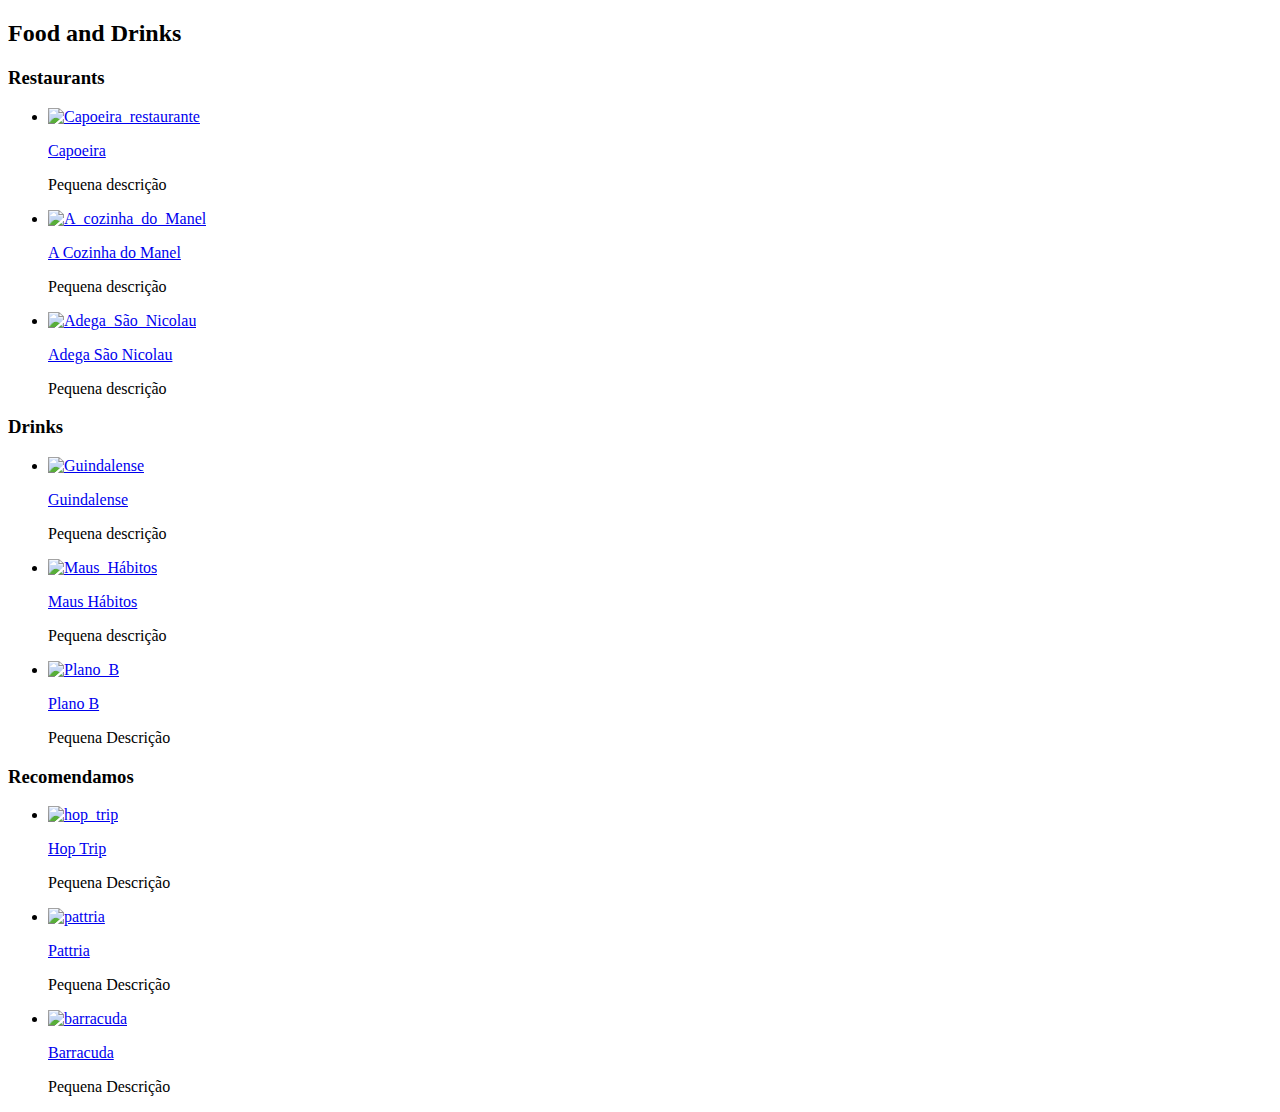
==== index.html @ 486bb33a "restauracao created" ====
<!DOCTYPE html>
<html lang="en">
<head>
    <meta charset="UTF-8">
    <meta name="viewport" content="width=device-width, initial-scale=1.0">
    <title>Food and Drinks</title>
</head>
<body>
    <!--Navigation bar-->
    <header>

    </header>

<!--Food and Drinks-->

    <section>
        <div class="pagetitle">
            <h2 id="foodanddrinks">Food and Drinks</h2>
        </div>
    
<!--Restaurants-->
    
    </section>
        <div class="restaurants">
            <h3 id="restaurants">Restaurants</h3>
                <ul>
                    <li>
                        <a href="https://www.timeout.pt/porto/pt/restaurantes/a-capoeira"><img src="https://media.timeout.com/images/103810923/750/422/image.jpg" alt="Capoeira_restaurante"></a>    
                        <a href="https://www.timeout.pt/porto/pt/restaurantes/a-capoeira"><p>Capoeira</p></a>
                        <p>Pequena descrição</p>
                    </li>
                    <li>    
                        <a href="https://www.timeout.pt/porto/pt/restaurantes/a-cozinha-do-manel"><img src="https://media.timeout.com/images/103810912/750/422/image.jpg" alt="A_cozinha_do_Manel"></a>
                        <a href="https://www.timeout.pt/porto/pt/restaurantes/a-cozinha-do-manel"><p>A Cozinha do Manel</p></a>
                        <p>Pequena descrição</p>
                    </li>
                    <li>
                        <a href="https://www.timeout.pt/porto/pt/restaurantes/adega-sao-nicolau"><img src="https://media.timeout.com/images/103884231/750/422/image.jpg" alt="Adega_São_Nicolau"></a>
                        <a href="https://www.timeout.pt/porto/pt/restaurantes/adega-sao-nicolau"><p>Adega São Nicolau</p></a>
                        <p>Pequena descrição</p>
                    </li>
                </ul>
        </div>
    </section>

<!--Drinks-->
    
    <section>
        <div class="drinks">
            <h3 id="drinks">Drinks</h3>
                <ul>
                    <li>
                        <a href="https://www.timeout.pt/porto/pt/bares/guindalense"><img src="https://media.timeout.com/images/103883295/750/422/image.jpg" alt="Guindalense"></a>
                        <a href="https://www.timeout.pt/porto/pt/bares/guindalense"><p>Guindalense</p></a>
                        <p>Pequena descrição</p>
                    </li>
                    <li>
                        <a href="https://www.timeout.pt/porto/pt/arte/maus-habitos"><img src="https://media.timeout.com/images/103888814/750/422/image.jpg" alt="Maus_Hábitos"></a>
                        <a href="https://www.timeout.pt/porto/pt/arte/maus-habitos"><p>Maus Hábitos</p></a>
                        <p>Pequena descrição</p>
                    </li>
                    <li>
                        <a href="https://www.timeout.pt/porto/pt/noite/plano-b"><img src="https://media.timeout.com/images/103876748/750/422/image.jpg" alt="Plano_B"></a>
                        <a href="https://www.timeout.pt/porto/pt/noite/plano-b"><p>Plano B</p></a>
                        <p>Pequena Descrição</p>
                    </li>
                </ul>
        </div>
    </section>

<!--Recomendations-->

    <section>
        <div class="recomendations">
            <h3 id="recomendations">Recomendamos</h3>
                <ul>
                    <li>
                        <a href="https://www.timeout.pt/porto/pt/bares/hop-trip"><img src="https://media.timeout.com/images/105293714/750/422/image.jpg" alt="hop_trip"></a>
                        <a href="https://www.timeout.pt/porto/pt/bares/hop-trip"><p>Hop Trip</p></a>
                        <p>Pequena Descrição</p>
                    </li>
                    <li>
                        <a href="https://www.timeout.pt/porto/pt/bares/pattria"><img src="https://media.timeout.com/images/105207464/750/422/image.jpg" alt="pattria"></a>
                        <a href="https://www.timeout.pt/porto/pt/bares/pattria"><p>Pattria</p></a>
                        <p>Pequena Descrição</p>
                    </li>
                    <li>
                        <a href="https://www.timeout.pt/porto/pt/bares/barracuda"><img src="https://media.timeout.com/images/105215068/750/422/image.jpg" alt="barracuda"></a>
                        <a href="https://www.timeout.pt/porto/pt/bares/barracuda"><p>Barracuda</p></a>
                        <p>Pequena Descrição</p>
                    </li>
                </ul>
        </div>
    </section>
</body>
</html>
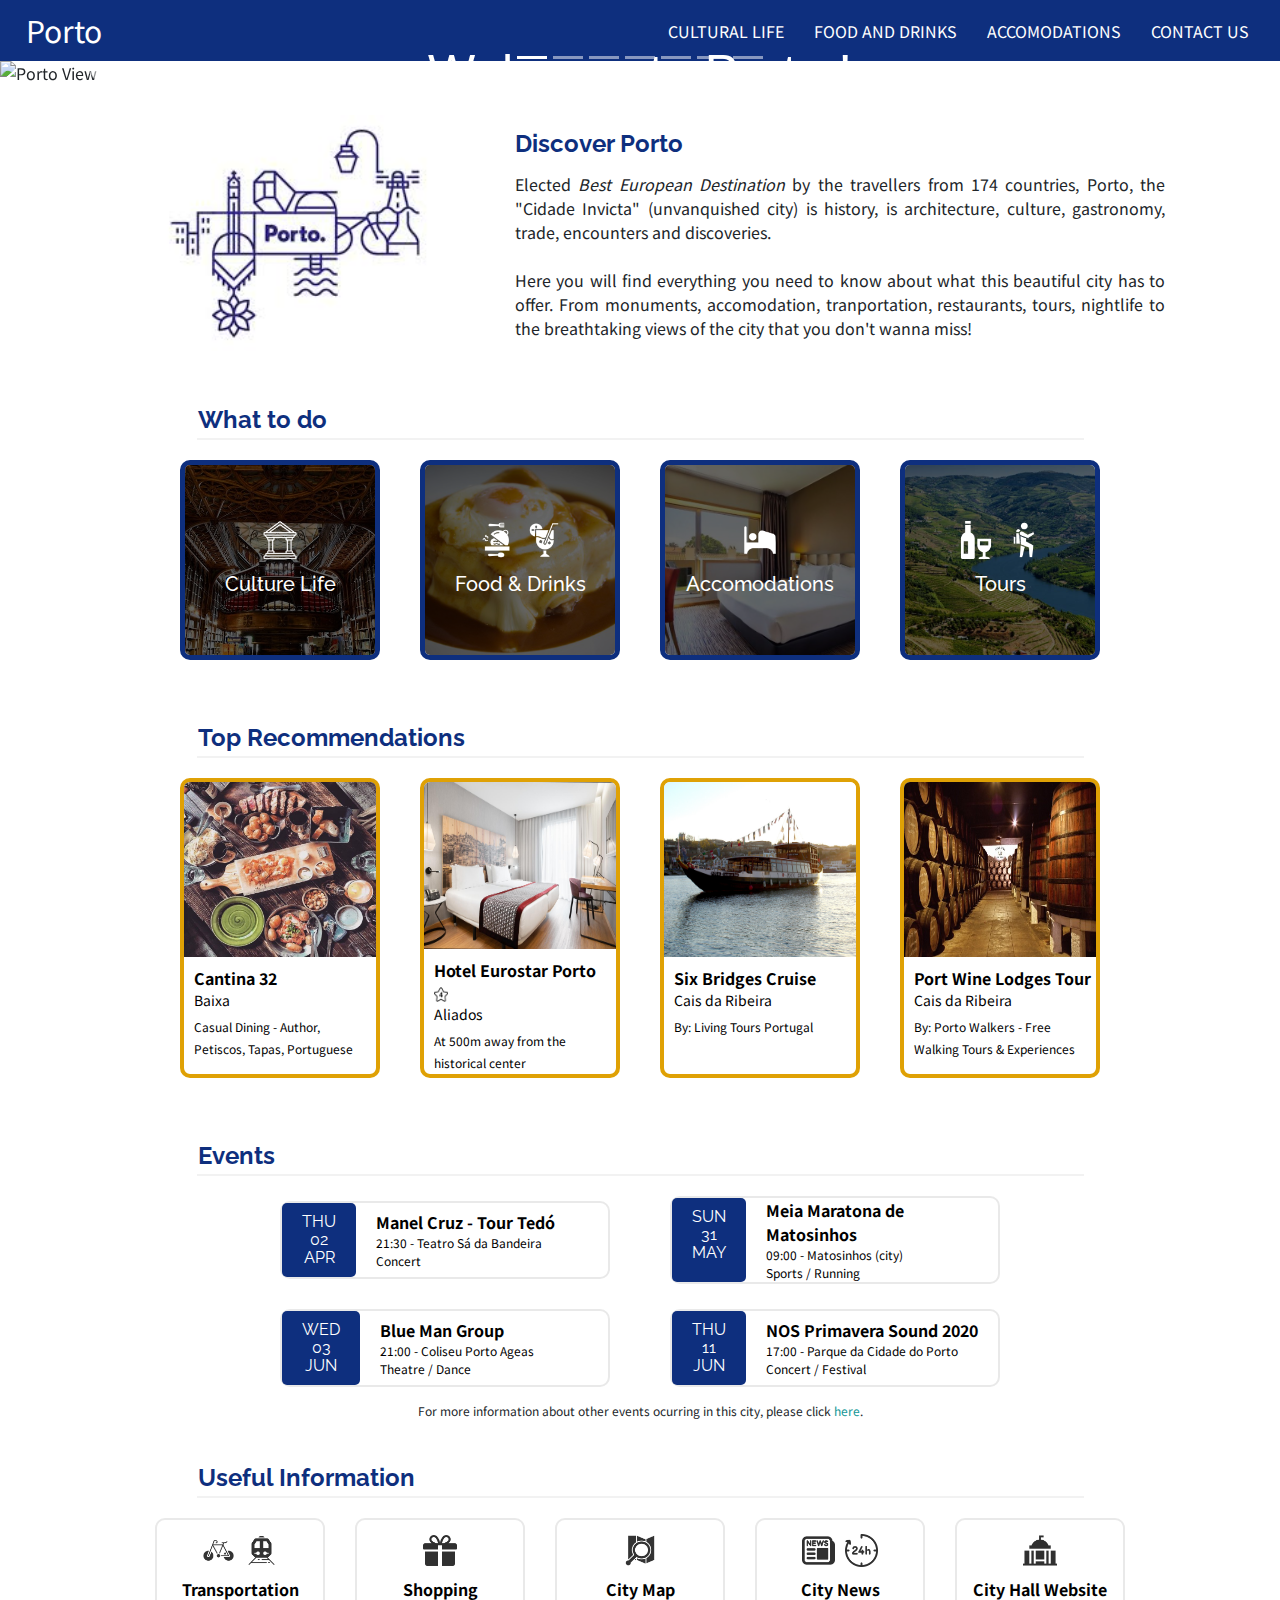
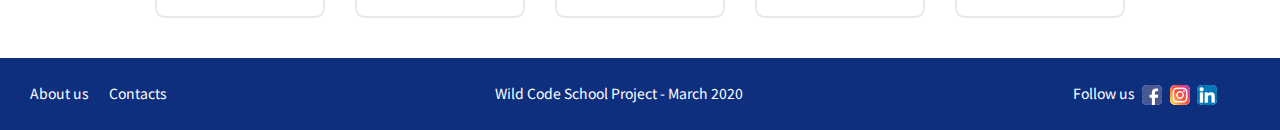
==== commit 09314c1c: "todas as navbars" ====
--- a/index.html
+++ b/index.html
@@ -1,96 +1,336 @@
 <!DOCTYPE html>
 <html lang="en">
 <head>
-    <meta charset="UTF-8">
-    <meta name="viewport" content="width=device-width, initial-scale=1.0">
-    <title>Food and Drinks</title>
+  <meta charset="UTF-8">
+  <meta name="viewport" content="width=device-width, initial-scale=1.0">
+  <link rel="stylesheet" type="text/css" href="homeStyles.css">
+  <link href="https://fonts.googleapis.com/css?family=Noto+Sans+TC|Roboto&display=swap" rel="stylesheet">
+  <link href="https://fonts.googleapis.com/css?family=Raleway:400,500,700,900&display=swap" rel="stylesheet">
+  <link rel="stylesheet" href="https://stackpath.bootstrapcdn.com/bootstrap/4.4.1/css/bootstrap.min.css" integrity="sha384-Vkoo8x4CGsO3+Hhxv8T/Q5PaXtkKtu6ug5TOeNV6gBiFeWPGFN9MuhOf23Q9Ifjh" crossorigin="anonymous">
+  <title>Discover Porto !</title>
 </head>
 <body>
-    <!--Navigation bar-->
-    <header>
-
-    </header>
-
-<!--Food and Drinks-->
-
-    <section>
-        <div class="pagetitle">
-            <h2 id="foodanddrinks">Food and Drinks</h2>
-        </div>
-    
-<!--Restaurants-->
-    
-    </section>
-        <div class="restaurants">
-            <h3 id="restaurants">Restaurants</h3>
-                <ul>
-                    <li>
-                        <a href="https://www.timeout.pt/porto/pt/restaurantes/a-capoeira"><img src="https://media.timeout.com/images/103810923/750/422/image.jpg" alt="Capoeira_restaurante"></a>    
-                        <a href="https://www.timeout.pt/porto/pt/restaurantes/a-capoeira"><p>Capoeira</p></a>
-                        <p>Pequena descrição</p>
-                    </li>
-                    <li>    
-                        <a href="https://www.timeout.pt/porto/pt/restaurantes/a-cozinha-do-manel"><img src="https://media.timeout.com/images/103810912/750/422/image.jpg" alt="A_cozinha_do_Manel"></a>
-                        <a href="https://www.timeout.pt/porto/pt/restaurantes/a-cozinha-do-manel"><p>A Cozinha do Manel</p></a>
-                        <p>Pequena descrição</p>
-                    </li>
-                    <li>
-                        <a href="https://www.timeout.pt/porto/pt/restaurantes/adega-sao-nicolau"><img src="https://media.timeout.com/images/103884231/750/422/image.jpg" alt="Adega_São_Nicolau"></a>
-                        <a href="https://www.timeout.pt/porto/pt/restaurantes/adega-sao-nicolau"><p>Adega São Nicolau</p></a>
-                        <p>Pequena descrição</p>
-                    </li>
-                </ul>
-        </div>
-    </section>
-
-<!--Drinks-->
-    
-    <section>
-        <div class="drinks">
-            <h3 id="drinks">Drinks</h3>
-                <ul>
-                    <li>
-                        <a href="https://www.timeout.pt/porto/pt/bares/guindalense"><img src="https://media.timeout.com/images/103883295/750/422/image.jpg" alt="Guindalense"></a>
-                        <a href="https://www.timeout.pt/porto/pt/bares/guindalense"><p>Guindalense</p></a>
-                        <p>Pequena descrição</p>
-                    </li>
-                    <li>
-                        <a href="https://www.timeout.pt/porto/pt/arte/maus-habitos"><img src="https://media.timeout.com/images/103888814/750/422/image.jpg" alt="Maus_Hábitos"></a>
-                        <a href="https://www.timeout.pt/porto/pt/arte/maus-habitos"><p>Maus Hábitos</p></a>
-                        <p>Pequena descrição</p>
-                    </li>
-                    <li>
-                        <a href="https://www.timeout.pt/porto/pt/noite/plano-b"><img src="https://media.timeout.com/images/103876748/750/422/image.jpg" alt="Plano_B"></a>
-                        <a href="https://www.timeout.pt/porto/pt/noite/plano-b"><p>Plano B</p></a>
-                        <p>Pequena Descrição</p>
-                    </li>
-                </ul>
-        </div>
-    </section>
-
-<!--Recomendations-->
-
-    <section>
-        <div class="recomendations">
-            <h3 id="recomendations">Recomendamos</h3>
-                <ul>
-                    <li>
-                        <a href="https://www.timeout.pt/porto/pt/bares/hop-trip"><img src="https://media.timeout.com/images/105293714/750/422/image.jpg" alt="hop_trip"></a>
-                        <a href="https://www.timeout.pt/porto/pt/bares/hop-trip"><p>Hop Trip</p></a>
-                        <p>Pequena Descrição</p>
-                    </li>
-                    <li>
-                        <a href="https://www.timeout.pt/porto/pt/bares/pattria"><img src="https://media.timeout.com/images/105207464/750/422/image.jpg" alt="pattria"></a>
-                        <a href="https://www.timeout.pt/porto/pt/bares/pattria"><p>Pattria</p></a>
-                        <p>Pequena Descrição</p>
-                    </li>
-                    <li>
-                        <a href="https://www.timeout.pt/porto/pt/bares/barracuda"><img src="https://media.timeout.com/images/105215068/750/422/image.jpg" alt="barracuda"></a>
-                        <a href="https://www.timeout.pt/porto/pt/bares/barracuda"><p>Barracuda</p></a>
-                        <p>Pequena Descrição</p>
-                    </li>
-                </ul>
-        </div>
-    </section>
+  <!-- NavBar -->
+  <header>
+    <div class="navbar">
+      <a href="."><div class="logo">Porto</div></a>
+      <div class="buttons-div">
+        <div class="nav-buttons">
+          <a href="culturalPage/cultural.html"><div class="buttons">Cultural Life</div></a>
+          <a href="foodDrinksPage/restauracao.html"><div class="buttons">Food and Drinks</div></a>
+        </div>
+        <div class="nav-buttons">
+          <a href="hotelPage/hotel.html"><div class="buttons">Accomodations</div></a>
+          <a href="contactPage/contact.html"><div class="buttons">Contact us</div></a>
+        </div>
+      </div>
+    </div>
+  </header>
+
+  <!-- Carousel -->
+
+  <section class="banner">
+    <div id="carouselExampleIndicators" class="carousel slide" data-ride="carousel">
+      <ol class="carousel-indicators">
+        <li data-target="#carouselExampleIndicators" data-slide-to="0" class="active"></li>
+        <li data-target="#carouselExampleIndicators" data-slide-to="1"></li>
+        <li data-target="#carouselExampleIndicators" data-slide-to="2"></li>
+        <li data-target="#carouselExampleIndicators" data-slide-to="3"></li>
+        <li data-target="#carouselExampleIndicators" data-slide-to="4"></li>
+        <li data-target="#carouselExampleIndicators" data-slide-to="5"></li>
+        <li data-target="#carouselExampleIndicators" data-slide-to="6"></li>
+      </ol>
+      <div class="carousel-inner">
+        <div class="carousel-item active">
+          <img src="images/banner-images/Untitled-1-02.jpg" class="d-block w-100" alt="Porto View">
+        </div>
+        <div class="carousel-item">
+          <img src="images/banner-images/Untitled-1-10.jpg" class="d-block w-100" alt="Porto View">
+        </div>
+        <div class="carousel-item">
+          <img src="images/banner-images/Untitled-1-03.jpg" class="d-block w-100" alt="Porto View">
+        </div>
+        <div class="carousel-item">
+          <img src="images/banner-images/Untitled-1-07.jpg" class="d-block w-100" alt="Porto View">
+        </div>
+        <div class="carousel-item">
+          <img src="images/banner-images/Untitled-1-09.jpg" class="d-block w-100" alt="Porto View">
+        </div>
+        <div class="carousel-item">
+          <img src="images/banner-images/Untitled-1-08.jpg" class="d-block w-100" alt="Porto View">
+        </div>
+        <div class="carousel-item">
+          <img src="images/banner-images/Untitled-1-05.jpg" class="d-block w-100" alt="Porto View">
+        </div>
+      </div>
+      <a class="carousel-control-prev" href="#carouselExampleIndicators" role="button" data-slide="prev">
+        <span class="carousel-control-prev-icon" aria-hidden="true"></span>
+        <span class="sr-only">Previous</span>
+      </a>
+      <a class="carousel-control-next" href="#carouselExampleIndicators" role="button" data-slide="next">
+        <span class="carousel-control-next-icon" aria-hidden="true"></span>
+        <span class="sr-only">Next</span>
+      </a>
+    </div>
+    <div class="banner-text">Welcome to Porto !</div>
+  </section>
+
+  <!-- Section - City Text -->
+
+  <section class="sections">
+    <div class="city">
+      <img class="city-logo" alt="Porto Logo" title="Porto's new identity created by White Studio" src="images/logo3.jpeg">
+      <div class="city-desc">
+        <div class="city-title title-font">Discover Porto</div>
+        <div class="city-text">Elected <em>Best European Destination</em> by the travellers from 174 countries, 
+          Porto, the "Cidade Invicta" (unvanquished city) is history, is architecture, culture, 
+          gastronomy, trade, encounters and discoveries. <br><br>
+          Here you will find everything you need to know about what this beautiful city has to offer. 
+          From monuments, accomodation, tranportation, restaurants, tours, nightlife to the breathtaking 
+          views of the city that you don't wanna miss!
+        </div>
+      </div>
+    </div>
+  </section>
+  
+
+  <!-- Section - What to do -->
+
+  <section class="sections">
+    <div class="title title-font">What to do</div>
+    <hr class="line">
+    <div class="todo">
+      <a href="./culturalPage/cultural.html">
+        <div class="card-todo">
+          <img class="card-photo" alt="Culture Section" src="images/escadaria-livraria-lello-porto-vista-frontal.jpg">
+          <div class="todo-text">
+            <div class="card-img">
+              <img class="card-icon" alt="Culture Icon" src="images/icons/4213866-256.png">
+            </div>
+            <div class="card-text">Culture Life</div>
+          </div> 
+        </div>
+      </a>
+      <a href="./foodDrinksPage/restauracao.html">
+        <div class="card-todo">
+          <img class="card-photo" alt="Food Section" src="images/francesa.gif">
+          <div class="todo-text">
+            <div class="card-img">
+              <img class="card-icon" alt="Food Icon" src="images/icons/4049274-256.png">
+              <img class="card-icon" alt="Drink Icon" src="images/icons/4049313-256.png">
+            </div>
+            <div class="card-text">Food & Drinks</div>
+          </div> 
+        </div>
+      </a>
+      <a href="./hotelPage/hotel.html">
+        <div class="card-todo">
+          <img class="card-photo" alt="Hotels Section" src="images/hotelroom.jpg">
+          <div class="todo-text">
+            <div class="card-img">
+              <img class="card-icon" alt="Bed Icon" src="images/icons/4733321-256.png">
+            </div>
+            <div class="card-text">Accomodations</div>
+          </div> 
+        </div>
+      </a>
+      <a href="https://www.tripadvisor.com/Attractions-g189180-Activities-c42-Porto_Porto_District_Northern_Portugal.html" target="_blank">
+        <div class="card-todo">
+          <img class="card-photo" alt="Tours Section" src="images/tour_douro.jpg">
+          <div class="todo-text">
+            <div class="card-img">
+              <img class="card-icon" alt="Wine Icon" src="images/icons/wine.png">
+              <img class="card-icon" alt="Hicker Icon" src="images/icons/4049286-256.png">
+            </div>
+            <div class="card-text">Tours</div>
+          </div> 
+        </div>
+      </a>
+    </div>
+  </section>
+
+  <!-- Section - Top Recomendations -->
+
+  <section class="sections">
+    <div class="title title-font">Top Recommendations</div>
+    <hr class="line">
+    <div class="todo">
+      <a href="https://www.zomato.com/porto/cantina-32-baixa" target="_blank">
+        <div class="card-picks">
+          <img class="picks-image" alt="Restaurant Pick" src="images/top-cantina32.jpg">
+          <div class="picks-title">Cantina 32</div>
+          <div class="picks-local">Baixa</div> 
+          <div class="picks-text">Casual Dining - Author, Petiscos, Tapas, Portuguese</div> 
+        </div>
+      </a>
+      <a href="https://www.booking.com/hotel/pt/eurostars-porto-centro.pt-pt.html?aid=304085;label=porto-HZIaRpP1Dmu0QfR5UtHTQQS154387380931%3Apl%3Ata%3Ap11180%3Ap2%3Aac%3Aap%3Aneg%3Afi%3Atikwd-4628336421%3Alp1011769%3Ali%3Adec%3Adm%3Appccp%3DUmFuZG9tSVYkc2RlIyh9YV19IumoQ3O5By_26qC5hM4;sid=5792c7365d0e6ef0a0b22c6252a7336d;dest_id=-2173088;dest_type=city;dist=0;group_adults=2;group_children=0;hapos=1;hpos=1;no_rooms=1;room1=A%2CA;sb_price_type=total;sr_order=popularity;srepoch=1584829689;srpvid=74a59dfce13401aa;type=total;ucfs=1&#hotelTmpl" target="_blank">
+        <div class="card-picks">
+          <img class="picks-image" alt="Hotel Pick" src="images/top-eurostarporto.jpg">
+          <div class="picks-title">Hotel Eurostar Porto   <img class="pick-icon" alt="Hicker Icon" src="images/icons/four-stars.png"></div>
+          <div class="picks-local">Aliados</div> 
+          <div class="picks-text">At 500m away from the historical center</div> 
+        </div>
+      </a>
+      <a href="https://www.tripadvisor.com/AttractionProductReview-g189180-d11461214-Oporto_Six_Bridges_Cruise-Porto_Porto_District_Northern_Portugal.html" target="_blank">
+        <div class="card-picks">
+          <img class="picks-image" alt="Cruise Tour Pick" src="images/top-cruzeiro.jpg">
+          <div class="picks-title">Six Bridges Cruise</div>
+          <div class="picks-local">Cais da Ribeira</div> 
+          <div class="picks-text">By: Living Tours Portugal</div> 
+        </div>
+      </a>
+      <a href="https://www.tripadvisor.com/AttractionProductReview-g189180-d11482160-Port_Wine_Lodges_Tour_Including_7_Wine_Tastings-Porto_Porto_District_Northern_Port.html" target="_blank">
+        <div class="card-picks">
+          <img class="picks-image" alt="Port Wine Tour Pick" src="images/top-winetour2.jpg">
+          <div class="picks-title">Port Wine Lodges Tour</div>
+          <div class="picks-local">Cais da Ribeira</div> 
+          <div class="picks-text">By: Porto Walkers - Free Walking Tours & Experiences</div> 
+        </div>
+      </a>
+    </div>
+  </section>
+
+  <!-- Section - Events -->
+
+  <section class="sections">
+    <div class="title title-font">Events</div>
+    <hr class="line">
+    <div class="events">
+      <a href="https://www.viralagenda.com/pt/events/881087/manel-cruz-tour-nedo" target="_blank">
+        <div class="event-card">
+          <div class="event-date">
+            <div class="date">THU</div>
+            <div class="date">02</div>
+            <div class="date">APR</div>
+          </div>
+          <div  class="event-text">
+            <div class="event-title">Manel Cruz - Tour Tedó </div>
+            <div class="event-info">21:30 - Teatro Sá da Bandeira</div>
+            <div class="event-info">Concert</div>
+          </div>
+        </div>
+      </a>
+      <a href="https://www.viralagenda.com/pt/events/876406/meia-maratona-de-matosinhos" target="_blank">
+        <div class="event-card">
+          <div class="event-date">
+            <div class="date">SUN</div>
+            <div class="date">31</div>
+            <div class="date">MAY</div>
+          </div>
+          <div  class="event-text">
+            <div class="event-title">Meia Maratona de Matosinhos</div>
+            <div class="event-info">09:00 - Matosinhos (city)</div>
+            <div class="event-info">Sports / Running</div>
+          </div>
+        </div>
+      </a>
+      <a href="https://www.viralagenda.com/pt/events/846333/blue-man-group-coliseu-porto-ageas" target="_blank">
+        <div class="event-card">
+          <div class="event-date">
+            <div class="date">WED</div>
+            <div class="date">03</div>
+            <div class="date">JUN</div>
+          </div>
+          <div  class="event-text">
+            <div class="event-title">Blue Man Group</div>
+            <div class="event-info">21:00 - Coliseu Porto Ageas</div>
+            <div class="event-info">Theatre / Dance</div>
+          </div>
+        </div>
+      </a>
+      <a href="https://www.viralagenda.com/pt/events/857742/nos-primavera-sound-2020-porto" target="_blank">
+        <div class="event-card">
+          <div class="event-date">
+            <div class="date">THU</div>
+            <div class="date">11</div>
+            <div class="date">JUN</div>
+          </div>
+          <div class="event-text">
+            <div class="event-title">NOS Primavera Sound 2020</div>
+            <div class="event-info">17:00 - Parque da Cidade do Porto</div>
+            <div class="event-info">Concert / Festival</div>
+          </div>
+        </div>
+      </a>
+    </div>
+    <div class="event-more">For more information about other events ocurring in this city, please click <a class="info-link" href="https://www.viralagenda.com/pt/porto" target="_blank">here</a>.</div>
+  </section>
+
+  <!-- Section - Useful Information -->
+
+  <section class="sections">
+    <div class="title title-font">Useful Information</div>
+    <hr class="line">
+    <div class="todo">
+      <a href="https://www.introducingporto.com/public-transport?_ga=2.155358323.917582421.1584732229-998845134.1584732229" target="_blank">
+        <div class="card-info">
+          <div class="card-img">
+            <img class="card-icon" alt="Bicycle Icon" src="images/icons/iconfinder_travel-tourism-vacation-holiday-39_4049278.png">
+            <img class="card-icon" alt="Bus Icon" src="images/icons/iconfinder_travel-tourism-vacation-holiday-09_4049308.png">
+          </div>
+          <div class="info-text">Transportation</div>
+        </div>
+      </a>
+      <a href="https://www.tripadvisor.pt/Attractions-g189180-Activities-c26-Porto_Porto_District_Northern_Portugal.html" target="_blank">
+        <div class="card-info">
+          <div class="card-img">
+            <img class="card-icon" alt="Directions Icon" src="images/icons/gift.png">
+          </div>
+          <div class="info-text">Shopping</div>
+        </div>
+      </a>
+      <a href="https://www.google.pt/maps/place/Porto/@41.1513495,-8.6365293,13.95z/data=!4m5!3m4!1s0xd2465abc4e153c1:0xa648d95640b114bc!8m2!3d41.1579438!4d-8.6291053" target="_blank">
+        <div class="card-info">
+          <div class="card-img">
+            <img class="card-icon" alt="Directions Icon" src="images/icons/iconfinder_travel-tourism-vacation-holiday-05_4049312.png">
+          </div>
+          <div class="info-text">City Map</div>
+        </div>
+      </a>
+      <a href="http://www.porto.pt/home" target="_blank">
+        <div class="card-info">
+          <div class="card-img">
+            <img class="card-icon" alt="Directions Icon" src="images/icons/newspaper-report.png">
+            <img class="card-icon" alt="Map Icon" src="images/icons/24-hours.png">
+          </div>
+          <div class="info-text">City News</div>
+        </div>
+      </a>
+      <a href="http://www.cm-porto.pt/" target="_blank">
+        <div class="card-info">
+          <div class="card-img">
+            <img class="card-icon" alt="Directions Icon" src="images/icons/parliament.png">
+          </div>
+          <div class="info-text">City Hall Website</div>
+        </div>
+      </a>
+    </div>
+  </section>
+
+  <!-- Footer -->
+
+  <footer class="footer-section">
+    <div class="footer">
+      <div class="foot-text">
+        <a href="./contactPage/contact.html"><div class="foot-note">About us</div></a>
+        <a href="./contactPage/contact.html"><div class="foot-note">Contacts</div></a>
+      </div>
+      <div class="foot-text">
+        <div class="foot-note">Wild Code School Project - March 2020</div>
+      </div>
+      <div class="foot-text">
+        <div class="foot-note foot-center">
+          Follow us    
+          <a href="https://www.facebook.com/wildcodeschoolportugal/" target="_blank"><img class="foot-icon" alt="Facebook Icon" src="images/icons/facebook.png"></a>
+          <a href="https://www.instagram.com/wildcodeschoollisbon/" target="_blank"><img class="foot-icon" alt="Instagram Icon" src="images/icons/instagram.png"></a>
+          <a href="https://www.linkedin.com/school/wild-codes-chool/?originalSubdomain=pt" target="_blank"><img class="foot-icon" alt="LinkedIn Icon" src="images/icons/linkedin.png"></a>
+        </div>
+      </div>
+    </div>
+  </footer>
+  
+  <script src="https://code.jquery.com/jquery-3.4.1.slim.min.js" integrity="sha384-J6qa4849blE2+poT4WnyKhv5vZF5SrPo0iEjwBvKU7imGFAV0wwj1yYfoRSJoZ+n" crossorigin="anonymous"></script>
+  <script src="https://cdn.jsdelivr.net/npm/popper.js@1.16.0/dist/umd/popper.min.js" integrity="sha384-Q6E9RHvbIyZFJoft+2mJbHaEWldlvI9IOYy5n3zV9zzTtmI3UksdQRVvoxMfooAo" crossorigin="anonymous"></script>
+  <script src="https://stackpath.bootstrapcdn.com/bootstrap/4.4.1/js/bootstrap.min.js" integrity="sha384-wfSDF2E50Y2D1uUdj0O3uMBJnjuUD4Ih7YwaYd1iqfktj0Uod8GCExl3Og8ifwB6" crossorigin="anonymous"></script>
 </body>
 </html>--- a/homeStyles.css
+++ b/homeStyles.css
@@ -0,0 +1,434 @@
+* {
+  margin: 0;
+  font-family: 'Noto Sans TC', sans-serif;
+}
+
+/* NAVBAR */
+
+.navbar {
+  background: #0E2F7E;
+  width: 100%;
+  display: flex;
+  flex-wrap: wrap;
+  flex-direction: row;
+  justify-content: space-between;
+  align-items: center;
+}
+
+.logo {
+  color: white;
+  font-size: 30px;
+  margin-left: 10px;
+}
+
+.buttons-div {
+  display: flex;
+  flex-wrap: wrap;
+  flex-direction: row;
+}
+
+.nav-buttons {
+  display: flex;
+  flex-wrap: wrap;
+  flex-direction: row;
+  justify-content: flex-end;
+}
+
+.buttons {
+  padding: 5px 15px;
+  color: white;
+  border-radius: 5px;
+  text-transform: uppercase;
+}
+
+.buttons:hover  {
+  background: cornflowerblue;
+  transition: .5s;
+}
+
+
+/* .navbar-class {
+  width: 100%;
+}
+
+.logo {
+  color: white;
+  font-size: 30px;
+  line-height: 50px;
+  padding: 0px 5px;
+  margin: 0px;
+}
+
+nav ul {
+  float: right;
+  margin-right: 15px;
+  margin-bottom: 0px;
+}
+
+nav ul li {
+  display: inline-block;
+  line-height: 50px;
+}
+
+nav ul li a{
+  color: white;
+  font-size: 17px;
+  text-transform: uppercase;
+  padding: 7px 13px;
+  border-radius: 3px;
+}
+
+nav ul li a:hover {
+  background: cornflowerblue;
+  transition: .5s;
+} */
+
+/* 
+.cultlife{
+  background-color: cornflowerblue;
+} */
+
+/* BANNER  */
+
+.banner {
+  position: relative;
+}
+
+.banner-text {
+  position: absolute;
+  top: 50%;
+  left: 50%;
+  transform: translate(-50%, -50%);
+  color: white;
+  font-size: 50px;
+  font-family: 'Montserrat', sans-serif;
+}
+
+/* SECTION CITY  */
+
+
+.sections {
+  padding: 20px 50px 20px 50px;
+}
+
+.city {
+  display: flex;
+  flex-direction: row;
+  flex-wrap: wrap-reverse;
+  justify-content: center;
+  align-items: center;
+}
+
+.city-desc {
+  width: 650px;
+  margin: 20px;
+}
+
+.city-logo {
+  width: 380px;
+  margin: 10px;
+}
+
+.city-title {
+  margin-bottom: 10px;
+  color:#0E2F7E;
+  font-weight: bold;
+  font-size: 24px;
+}
+
+.city-text {
+  font-size: 16px;
+  text-align: justify;
+}
+
+/* SECTIONS TO DO AND AFTER */
+
+
+.title {
+  margin-bottom: 20px;
+  font-size: 24px;
+  font-weight: bolder;
+  width: 75%;
+  margin: auto;
+  color: #0E2F7E;
+}
+
+.line {
+  border: 1px solid rgb(242, 242, 242);
+  width: 75%;
+  margin: auto;
+}
+
+a {
+  text-decoration: none; /* no underline */
+}
+
+.title-font {
+  font-family: 'Raleway', sans-serif;
+}
+
+.todo {
+  display: flex;
+  flex-wrap: wrap;
+  justify-content: center;
+}
+
+.card-todo {
+  margin: 20px;
+  width: 200px;
+  height: 200px;
+  border: solid 5px #0E2F7E;
+  border-radius: 10px;
+  display:flex;
+  flex-direction: column;
+  justify-content:center;
+  align-items:center;
+  overflow: hidden;
+  position: relative;
+}
+
+.card-todo:hover {
+  border: solid 4px rgb(223, 161, 5);
+  cursor: pointer;
+  background-color: hsla(0, 0%, 0%, 0.8);
+}
+
+.card-photo {
+  width: 180%;
+}
+
+.card-text {
+  text-align: center;
+  font-weight: 500;
+  color: white;
+  font-family: 'Raleway', sans-serif;
+}
+
+.todo-text {
+  position: absolute;
+  color: white;
+  font-size: 20px;
+  width: 100%;
+  height: 100%;
+  display: flex;
+  align-items: center;
+  justify-content: center;
+  flex-direction: column;
+  background-color: hsla(0, 0%, 0%, 0.6);
+}
+
+/* Top recomendations */
+
+.card-picks {
+  margin: 20px;
+  width: 200px;
+  height: 300px;
+  border: solid 4px rgb(223, 161, 5);
+  border-radius: 10px;
+  display:flex;
+  flex-direction: column;
+  overflow: hidden;
+  position: relative;
+  color: black;
+  line-height: 22px
+}
+
+.card-picks:hover {
+  color:  #0E2F7E;
+  border: solid 4px #0E2F7E;
+  cursor: pointer;
+}
+
+.picks-image {
+  height: 60%;
+  width: 100%;
+}
+
+.picks-title {
+  font-weight: bold;
+  font-size: 16px;
+  margin: 10px 5px 0px 10px;
+}
+
+.picks-local {
+  font-size: 14px;
+  margin: 0px 5px 5px 10px;
+}
+
+.picks-text {
+  font-size: 12px;
+  margin: 0px 5px 0px 10px;
+}
+
+.pick-icon {
+  width: 8%;
+}
+
+/* Events */
+
+.events {
+  display: flex;
+  flex-wrap: wrap;
+  flex-direction: row;
+  align-items: center;
+  justify-content: center;
+  width: 75%;
+  margin: auto;
+}
+
+.event-card {
+  display: flex;
+  color: black;
+  border: solid 2px rgb(233, 233, 233);
+  border-radius: 10px;
+  margin: 20px 30px 5px 30px;
+  width: 330px;
+}
+
+.event-card:hover {
+  border: solid 2px #0E2F7E;
+}
+
+.event-date{
+  display: flex;
+  flex-direction: column;
+  background-color: #0E2F7E;
+  margin-right: 10px;
+  color: white;
+  padding: 10px 20px 10px 20px;
+  border-radius: 5px;
+  text-align: center;
+  line-height: 18px;
+}
+
+.date {
+  font-family: 'Raleway', sans-serif;
+}
+
+.event-text {
+  display: flex;
+  flex-direction: column;
+  justify-content: center;
+  margin-left: 10px;
+}
+
+.event-title {
+  color: black;
+  font-weight: bold;
+}
+
+.event-info {
+  color: black;
+  font-size: 12px;
+}
+
+.event-more {
+  margin-top: 10px;
+  text-align: center;
+  font-size: 12px;
+}
+
+.info-link {
+  color: rgb(18, 150, 150);
+}
+
+/* Useful Information */
+
+.card-info {
+  display:flex;
+  justify-content:center;
+  align-items:center;
+  flex-direction: column;
+  margin: 20px 15px 0px 15px;
+  width: 170px;
+  height: 100px;
+  border: solid 2px rgb(233, 233, 233);
+  border-radius: 10px;
+  font-size: 16px;
+}
+
+.card-info:hover {
+  color: #0E2F7E;
+  border: solid 2px #0E2F7E;
+  cursor: pointer;
+}
+
+.info-text {
+  text-align: center;
+  font-weight: bold;
+  color: black;
+}
+
+.card-img {
+  display: flex;
+  flex-direction: row;
+  justify-content: center;
+}
+
+.card-icon {
+  width: 20%;
+  margin: 0px 5px 10px 5px;
+  color: white;
+}
+
+/* Footer */
+
+.footer-section {
+  width: 100%;
+  padding: 20px;
+  font-size: 14px;
+  margin-top: 20px;
+  background-color: #0E2F7E;
+  color: white;
+  display: flex;
+  flex-wrap: wrap;
+  align-content: center;
+}
+
+.footer {
+  width: 100%;
+  display: flex;
+  flex-wrap: wrap;
+  flex-direction: row;
+  align-items: center;
+  justify-content: space-between;
+}
+
+.foot-text {
+  display: flex;
+  flex-wrap: wrap;
+  flex-direction: row;
+  margin: 5px 20px 5px 10px;
+}
+
+.foot-note {
+  margin-right: 20px;
+  color: white;
+}
+
+.foot-icon {
+  width: 20px;
+  height: 20px;
+  margin-left: 5px;
+  background-color: white;
+  border-radius: 5px;
+}
+
+.foot-center {
+  display: flex;
+  flex-direction: row;
+  align-items: center;
+  justify-content: space-evenly;
+  width: 150px;
+}
+
+
+@media (max-width: 760px) {
+  .banner-text {
+    font-size: 30px;
+  }
+
+  .buttons-div {
+    flex-direction: column;
+  }
+}